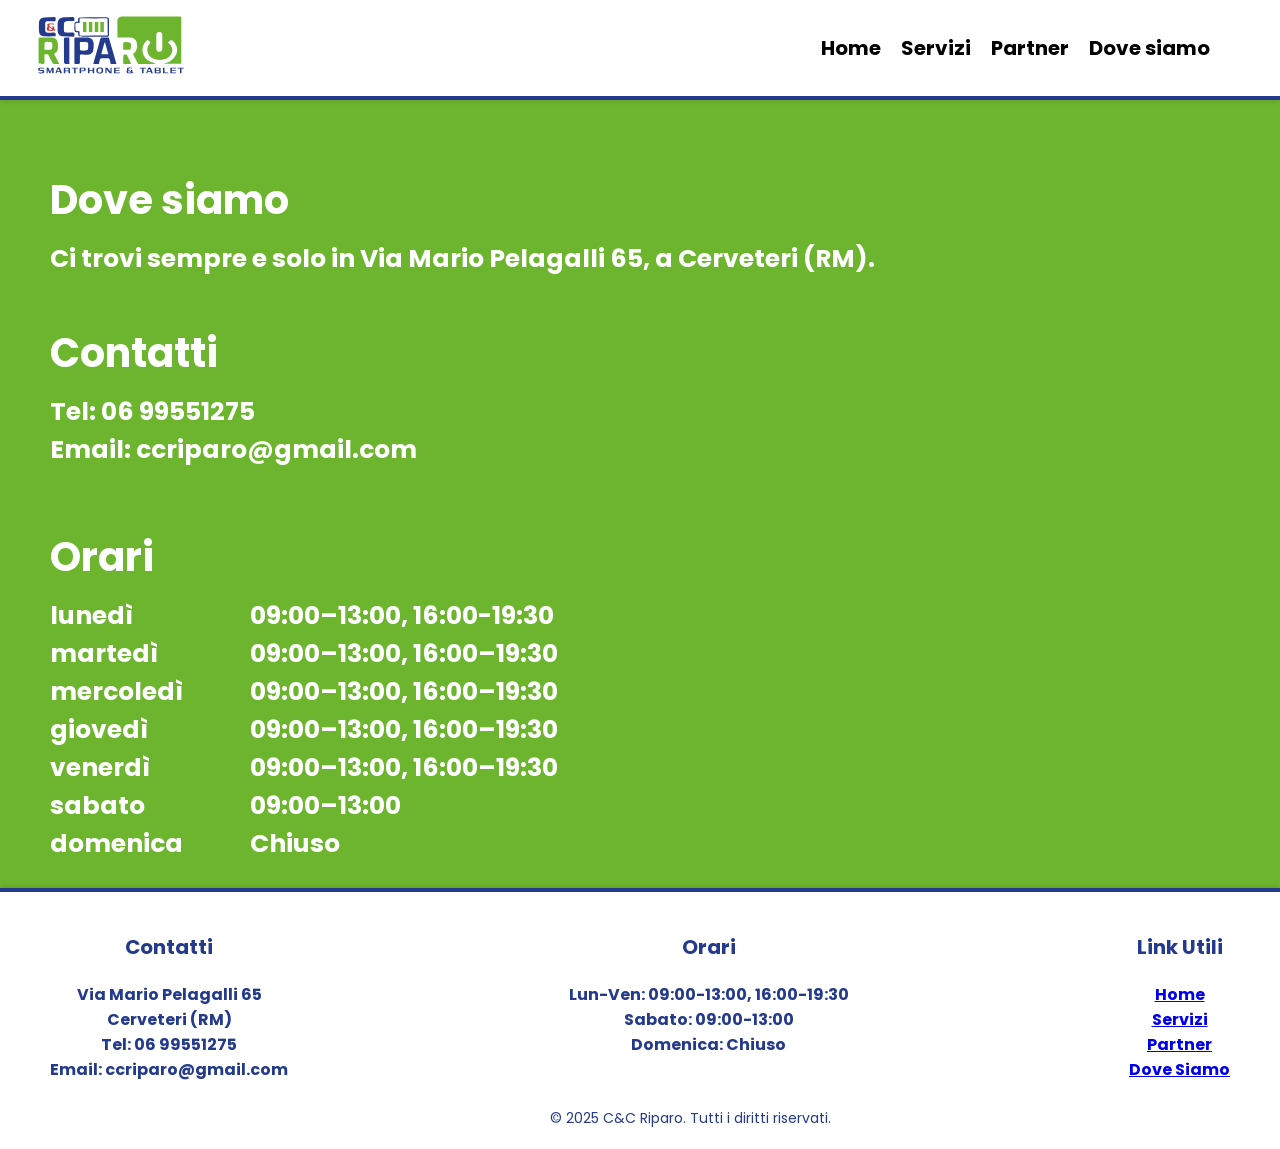
==== dovesiamo.html @ 39f26fef "Add files via upload" ====
<!DOCTYPE html>
<html lang="it">
<head>
    <meta charset="UTF-8">
    <title>Dove siamo</title>
    <link rel="stylesheet" href="style.css">
    <link rel="preconnect" href="https://fonts.googleapis.com">
    <link rel="preconnect" href="https://fonts.gstatic.com" crossorigin>
    <meta name="description" content="Servizi di riparazione smartphone, tablet, vendita accessori e gestione utenze a Cerveteri. Punto ritiro pacchi Amazon, DHL e Bartolini.">
    <meta name="keywords" content="riparazione smartphone, utenze, pacchi, Cerveteri, assistenza telefonica">
    <link href="https://fonts.googleapis.com/css2?family=Fredoka:wght@300..700&family=Jua&display=swap" rel="stylesheet">
    <link href="https://fonts.googleapis.com/css2?family=Poppins:wght@300;400;600&display=swap" rel="stylesheet">
</head>
<body>
    <header class="barra-fissa">
        <div class="logo">
            <img src="logonegozio.svg" alt="Logo" />
        </div>
        <button class="menu-toggle" aria-label="Toggle menu">
            <span class="hamburger"></span>
        </button>
        <nav class="menu">
            <a href="home.html">Home</a>
            <a href="servizi.html">Servizi</a>
            <a href="partner.html">Partner</a>
            <a href="dovesiamo.html">Dove siamo</a>
        </nav>
    </header>
    <main class="dovesiamo">
        <h1>Dove siamo</h1>
        <p>Ci trovi sempre e solo in Via Mario Pelagalli 65, a Cerveteri (RM).</p>
        <h1>Contatti</h1>
        <p>Tel: 06 99551275 <br>
        Email: ccriparo@gmail.com</p>
        <h2>Orari</h2>
        <p>
            <span class="giorno"><b>lunedì</b></span><span class="orario">09:00–13:00, 16:00-19:30</span><br>
            <span class="giorno"><b>martedì</b></span><span class="orario">09:00–13:00, 16:00–19:30</span><br>
            <span class="giorno"><b>mercoledì</b></span><span class="orario">09:00–13:00, 16:00–19:30</span><br>
            <span class="giorno"><b>giovedì</b></span><span class="orario">09:00–13:00, 16:00–19:30</span><br>
            <span class="giorno"><b>venerdì</b></span><span class="orario">09:00–13:00, 16:00–19:30</span><br>
            <span class="giorno"><b>sabato</b></span><span class="orario">09:00–13:00</span><br>
            <span class="giorno"><b>domenica</b></span><span class="orario">Chiuso</span>
        </p>
    </main>
    <script src="script.js"></script>

    <footer>
        <div class="footer-content">
            <div class="footer-section">
                <h3>Contatti</h3>
                <p>Via Mario Pelagalli 65<br>
                   Cerveteri (RM)<br>
                   Tel: 06 99551275<br>
                   Email: ccriparo@gmail.com</p>
            </div>
            <div class="footer-section">
                <h3>Orari</h3>
                <p>Lun-Ven: 09:00-13:00, 16:00-19:30<br>
                   Sabato: 09:00-13:00<br>
                   Domenica: Chiuso</p>
            </div>
            <div class="footer-section">
                <h3>Link Utili</h3>
                <p><a href="home.html">Home</a><br>
                   <a href="servizi.html">Servizi</a><br>
                   <a href="partner.html">Partner</a><br>
                   <a href="dovesiamo.html">Dove Siamo</a></p>
            </div>
        </div>
        <div class="copyright">
            © 2025 C&C Riparo. Tutti i diritti riservati.
        </div>
    </footer>
</body>
</html>
---- style.css ----
body {
    font-family: 'Poppins', sans-serif;
    font-size: 17px;
    background-color: #6eb52f;
    text-align: left;
    padding-top: 50px;
    margin: 0;
    min-height: 100vh;
    display: flex;
    flex-direction: column;
}

.text-content h4 {
    margin-bottom: 0px;  /* Riduci il margine inferiore del titolo */
}

.dovesiamo h1 {
    margin-top: 20px; /* Riduce il margine superiore */
    margin-bottom: 10px; /* Riduce il margine inferiore */
}

.partner h1 {
    margin-top: 20px; /* Riduce il margine superiore */
    margin-bottom: 10px; /* Riduce il margine inferiore */
}



h1, h2 {
    color: #ffffff;
    font-size: 40px;
    font-weight: 700;
    margin-bottom: 5px; /* Riduce il margine inferiore */

}

h4 {
    color: #ffffff;
    font-size: 50px;
    font-weight: 750;
}

p {
    font-family: 'Poppins', sans-serif;
    font-size: 25px;
    color: #ffffff;
    font-weight: bold;
}

/* Utility Classes */
.fredoka {
    font-family: "Fredoka", sans-serif;
    font-weight: bold;
    font-style: normal;
}

.giorno {
    display: inline-block;
    width: 200px;
    text-align: left;
    color: #ffffff;
}

.orario {
    display: inline-block;
    text-align: left;
}

/* Header e Nav */
.barra-fissa {
    position: fixed;
    top: 0;
    left: 0;
    width: 100%;
    height: 100px;
    background-color: #ffffff;
    display: flex;
    justify-content: space-between;
    align-items: center;
    padding: 0 20px;
    box-sizing: border-box;
    box-shadow: 0px 2px 5px rgba(0, 0, 0, 0.1);
    border-bottom: 4px solid #243a8c;
    z-index: 1000;
}

.logo img {
    height: 100px;
    width: auto;
}

.menu {
    display: flex;
    gap: 20px;
    margin-right: 50px;
}

.menu a {
    text-decoration: none;
    color: #000000;
    font-size: 20px;
    font-weight: bold;
    font-family: 'Poppins', sans-serif;
    transition: color 0.3s ease;
}



.menu a:hover {
    color: #243a8c;
}

/* Main Content */
main {
    margin-top: 100px;
    padding: 0 50px;
    flex: 1;
    margin-bottom: 0;
    min-height: calc(100vh - 200px); /* Altezza minima per spingere il footer in basso */
    display: flex;
    flex-direction: column;
}

/* Album Grid */
.album {
    display: flex;
    flex-wrap: wrap;
    gap: 20px;
    justify-content: flex-start;
    margin: 20px 0;
    max-width: 1020px;
    width: 100%;
}

.album img {
    height: calc(50% - 5px);
    width: calc(50% - 5px);
    max-height: 150px;
    max-width: 150px;
    object-fit: cover;
    border-radius: 10px;
    box-shadow: 0 4px 6px rgba(0, 0, 0, 0.1);
    transition: transform 0.3s ease;
}

.album img:hover {
    transform: scale(1.1);
}

/* Hamburger Menu */
.menu-toggle {
    display: none;
    background: #ffffff;
    border: none;
    cursor: pointer;
    width: 50px;
    height: 50px;
    padding: 0;
    margin-right: 20px;
    z-index: 1001;
    transition: all 0.3s ease;
    position: relative;
}

.hamburger {
    width: 30px;
    height: 6px;
    background: #243a8c;
    position: absolute;
    transition: all 0.3s ease;
    border-radius: 5px;
    left: 50%;
    top: 50%;
    transform: translate(-50%, -50%);
}

.hamburger::before {
    content: '';
    position: absolute;
    width: 100%;
    height: 100%;
    background: #243a8c;
    border-radius: 5px;
    top: -12px;
    left: 0;
    transition: all 0.3s ease;
}

/* Footer */
footer {
    width: 100%;
    background: #ffffff;
    border-top: 4px solid #243a8c;
    box-sizing: border-box;
    box-shadow: 0px -2px 5px rgba(0, 0, 0, 0.1);
    position: relative;
    margin-top: 120px;
    padding: 20px 0; 
    clear: both;         /* Pulisce eventuali float */
    position: relative;  /* Resetta il positioning */
    margin-top: auto;   
}

.footer-content {
    display: flex;
    justify-content: space-between;
    /*align-items: center;*/
    text-align: center;
    max-width: 1200px;
    margin: 0 auto;
    padding: 0 50px;
}

.footer-section {
    text-align: center;
    color: #243a8c;
}

.footer-section p {
    font-size: 16px;
    text-align: center;
    color: #243a8c;
}

/* Media Queries */
@media screen and (max-width: 1060px) {
    .album {
        max-width: 850px;
    }
}

@media screen and (max-width: 890px) {
    .album {
        max-width: 680px;
    }
}

@media screen and (max-width: 768px) {
    .menu-toggle {
        display: flex;
        align-items: center;
        justify-content: center;
        position: absolute;
        right: 20px;
        top: 50%;
        transform: translateY(-50%);
    }

    .menu {
        display: none;
        position: fixed;
        top: 105px;
        left: 5px;
        width: 100%;
        height: calc(100vh - 100px);
        background: #6eb52f;
        flex-direction: column;
        padding: 0px;
        margin: 0;
        transition: all 0.3s ease;
        align-items: left;
    }

    .menu.active {
        display: flex;
    }

    .menu a {
        margin: 50px 50px 0 50px;
        font-size: 24px;
        color: #ffffff;
        font-weight: bold;
        text-align: left;
        transition: transform 0.3s ease;
    }

    .menu a:hover {
        transform: scale(1.1);
    }

    .menu-toggle.active .hamburger {
        transform: translate(-50%, -50%) rotate(45deg);
    }

    .menu-toggle.active .hamburger::before {
        top: 0;
        transform: rotate(90deg);
    }

    .menu-toggle:hover {
        background: #6eb52f;
    }

    .menu-toggle:hover .hamburger,
    .menu-toggle:hover .hamburger::before {
        background: #ffffff;
    }

    .footer-content {
        flex-direction: column;
        gap: 10px;
    }

    .footer-section {
        width: 100%;
    }

    .content-box {
        flex-direction: column;
            gap: 20px;  /* Gap più piccolo su mobile */
            padding: 15px;  /* Padding più piccolo su mobile */
    }

    .image-content {
        flex: 0 0 auto;
        width: 100%;
        max-width: 400px;
    }


    .home-container {
        flex-direction: column;
    }
    
    .slideshow-container,
    .instagram-widget {
        flex: 0 0 100%;
        width: 100%;
    }

}

@media screen and (max-width: 720px) {
    .album {
        max-width: 510px;
    }
}

@media screen and (max-width: 550px) {
    .album {
        gap: 15px; /* Riduce lo spazio tra le immagini */
        padding: 0 9px;
    }

    .album img {
        /*width: 0 0 calc(50% - 5px); /* Una colonna con gap di 20px */
        width: 130px;
        height: 130px;
    }

    body {
        padding: 20px;
    }

    h1, h2 {
        font-size: 30px;
    }

    p {
        font-size: 20px;
    }
}

.dovesiamo h2 {
    margin-bottom: 10px; /* Riduce lo spazio sotto l'h2 */
}

.dovesiamo p {
    margin-top: 0; /* Rimuove lo spazio sopra il paragrafo */
}

.copyright {
    font-size: 14px;
    color: #243a8c;
    text-align: center;
    margin-top: 10px;
    padding: 0 0 0 100px;
}

.content-box {
    display: flex;
    gap: 30px;
    align-items: center;
    margin-bottom: 50px;
    padding: 0 25px 25px 25px;
    background: rgba(255, 255, 255, 0);
    border-radius: 10px;
    height: 300px;
}

.text-content {
    flex: 1;
}

.text-content h2 {
    margin-bottom: 20px;
    font-size: 30px;

}

.image-content {
    flex: 0 0 300px;
    padding-right: 0;
}

.image-content img {
    width: 100%;
    height: auto;
    border-radius: 10px;
    box-shadow: 0 4px 6px rgba(0, 0, 0, 0.1);
    margin: 0;
}

.image-content img:hover {
    transform: scale(1.05);
    transition: transform 0.3s ease;
}

/* Slideshow */
.home-container {
    display: flex;
    gap: 30px;
    padding: 40px;
    align-items: flex-start;
    max-width: 1200px;   
    margin: 0 auto;      
    margin-bottom: 40px; /* Aggiunto per dare spazio al footer */
}

.slideshow-container {
    flex: 0 0 60%;
    max-width: 600px;
    height: 400px;
    position: relative;  
    overflow: hidden;   
    border-radius: 5px;

}

.instagram-widget {
    flex: 0 0 35%;
    background: #ffffff;
    border-radius: 10px;
    padding: 20px;
    box-shadow: 0 4px 8px rgba(0,0,0,0.1);
    height: 400px;
    display: flex;         
    flex-direction: column; 
}

.instagram-widget h3 {
    color: #243a8c;
    margin-bottom: 15px;
    text-align: center;
}

.lightwidget-widget {
    height: calc(100% - 40px) !important; /* Sottrae lo spazio del titolo */
}

.slide {
    display: none;
    position: absolute;
    width: 100%;
    height: 100%;
}

.slide.active {
    display: block;
}

.slide img {
    width: 100%;
    height: 100%;
    object-fit: cover;
}

.slide-caption {
    position: absolute;
    bottom: 0;
    width: 100%;
    padding: 15px;
    background: rgba(0,0,0,0.6);
    color: white;
    text-align: center;
    font-size: 20px;
}

/* Pulsanti Next & Previous */
.prev, .next {
    cursor: pointer;
    position: absolute;
    top: 50%;
    transform: translateY(-50%);
    padding: 16px;
    color: white;
    font-weight: bold;
    font-size: 24px;
    transition: 0.6s ease;
    border-radius: 0 3px 3px 0;
    user-select: none;
    background: rgba(0,0,0,0.3);
    text-decoration: none;
    z-index: 2;
}

.next {
    right: 0;
    border-radius: 3px 0 0 3px;
}

.prev {
    left: 0;
}

.prev:hover, .next:hover {
    background-color: rgba(0,0,0,0.8);
}

/* Dots/Indicatori */
.dots {
    position: absolute;
    bottom: 50px;
    width: 100%;
    text-align: center;
    z-index: 2;

}

.dot {
    cursor: pointer;
    height: 12px;
    width: 12px;
    margin: 0 4px;
    background-color: #bbb;
    border-radius: 50%;
    display: inline-block;
    transition: background-color 0.6s ease;
}

.active, .dot:hover {
    background-color: #fff;
}

/* Animazione */
.fade {
    animation-name: fade;
    animation-duration: 1.5s;
}

@keyframes fade {
    from {opacity: .4} 
    to {opacity: 1}
}

/* Responsive */
@media screen and (max-width: 768px) {
    .slideshow-container {
        height: 300px;
        margin: 20px auto;
    }
    
    .slide img {
        padding: 8px;
        font-size: 18px;
    }
    
    .prev, .next {
        font-size: 16px;
        padding: 10px;
    }
}
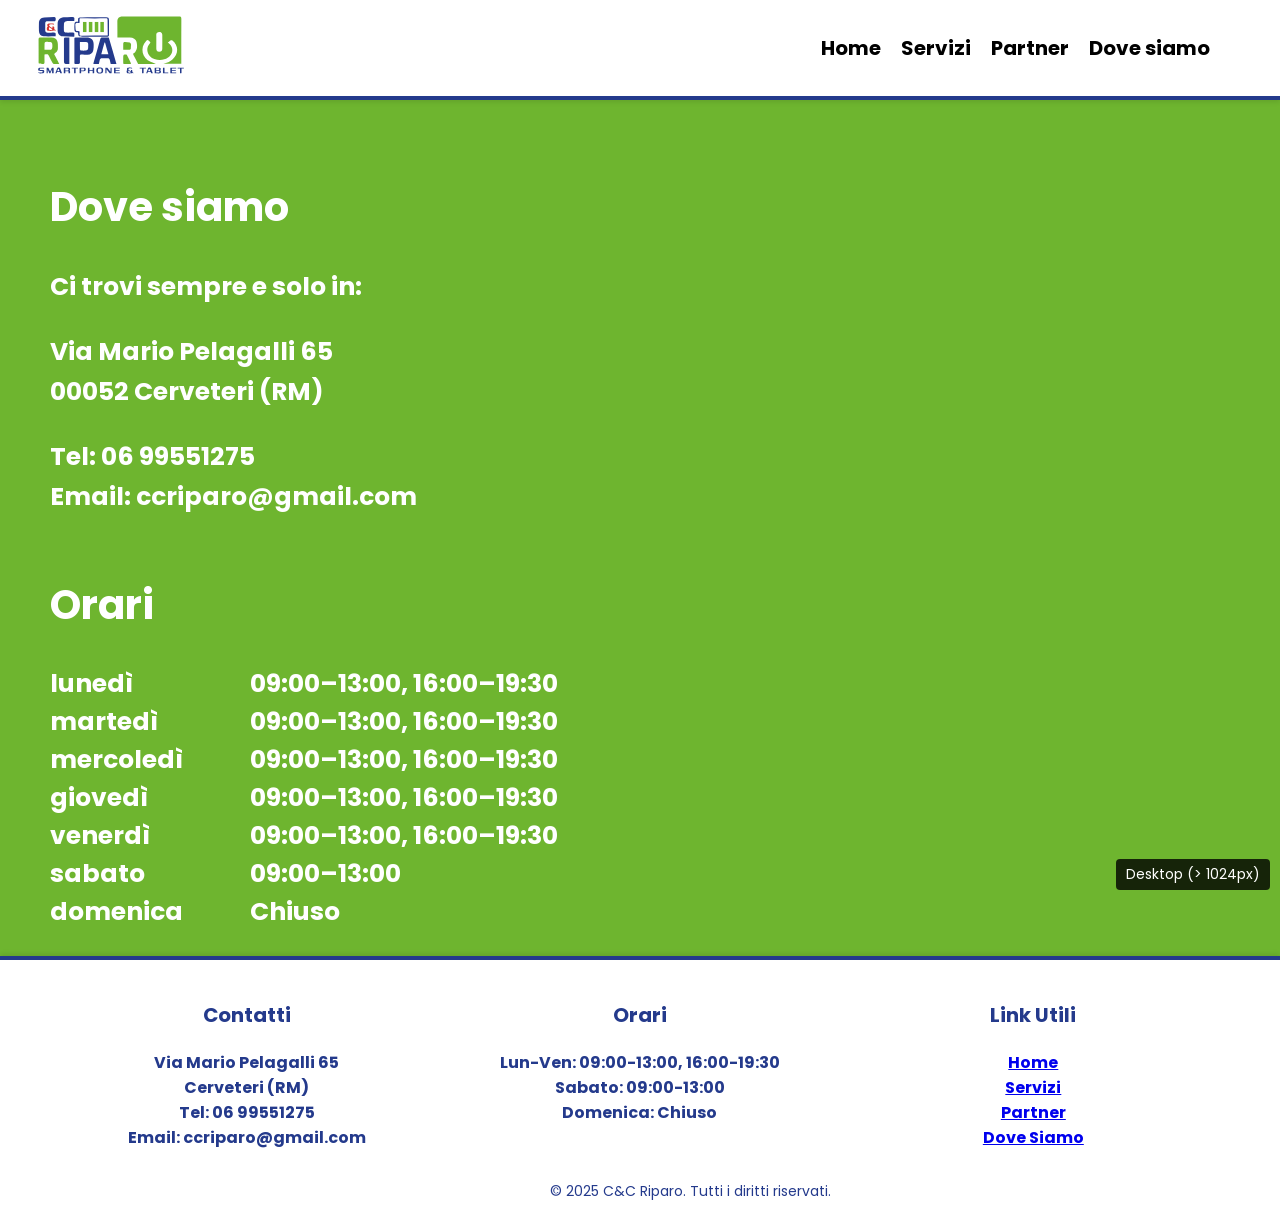
==== commit 09f0937a: "Add files via upload" ====
--- a/dovesiamo.html
+++ b/dovesiamo.html
@@ -14,13 +14,15 @@
 <body>
     <header class="barra-fissa">
         <div class="logo">
-            <img src="logonegozio.svg" alt="Logo" />
+            <a href="index.html">
+                <img src="logonegozio.svg" alt="Logo" />
+            </a>
         </div>
         <button class="menu-toggle" aria-label="Toggle menu">
             <span class="hamburger"></span>
         </button>
         <nav class="menu">
-            <a href="home.html">Home</a>
+            <a href="index.html">Home</a>
             <a href="servizi.html">Servizi</a>
             <a href="partner.html">Partner</a>
             <a href="dovesiamo.html">Dove siamo</a>
@@ -28,13 +30,27 @@
     </header>
     <main class="dovesiamo">
         <h1>Dove siamo</h1>
-        <p>Ci trovi sempre e solo in Via Mario Pelagalli 65, a Cerveteri (RM).</p>
-        <h1>Contatti</h1>
-        <p>Tel: 06 99551275 <br>
-        Email: ccriparo@gmail.com</p>
+        <div class="dove-siamo-container">
+            <div class="indirizzo">
+                <p>Ci trovi sempre e solo in:</p>
+                <p><strong>Via Mario Pelagalli 65</strong><br>00052 Cerveteri (RM)</p>
+                <p>Tel: 06 99551275<br>Email: ccriparo@gmail.com</p>
+            </div>
+            <div class="mappa">
+                <iframe 
+                    src="https://www.google.com/maps/embed?pb=!1m18!1m12!1m3!1d2965.4126876349765!2d12.089061511678745!3d41.99141797110961!2m3!1f0!2f0!3f0!3m2!1i1024!2i768!4f13.1!3m3!1m2!1s0x132f535e587359ad%3A0x6fc2f31ea9b25e47!2sC%26C%20RIPARO%20-%20CERVETERI%20-%20TIM%20-%20ILIAD%20-%20SKY%20-%20RIPARAZIONI%20SMARTPHONE%20-%20CONSULENZA%20ENERGIA%2FGAS%20-%20SPEDIZIONI%20DHL%20-%20BRT%20-%20AMAZON!5e0!3m2!1sit!2sit!4v1744712424004!5m2!1sit!2sit" 
+                    width="100%" 
+                    height="300" 
+                    style="border:0;" 
+                    allowfullscreen="" 
+                    loading="lazy" 
+                    referrerpolicy="no-referrer-when-downgrade">
+                </iframe>
+            </div>
+        </div>
         <h2>Orari</h2>
         <p>
-            <span class="giorno"><b>lunedì</b></span><span class="orario">09:00–13:00, 16:00-19:30</span><br>
+            <span class="giorno"><b>lunedì</b></span><span class="orario">09:00–13:00, 16:00–19:30</span><br>
             <span class="giorno"><b>martedì</b></span><span class="orario">09:00–13:00, 16:00–19:30</span><br>
             <span class="giorno"><b>mercoledì</b></span><span class="orario">09:00–13:00, 16:00–19:30</span><br>
             <span class="giorno"><b>giovedì</b></span><span class="orario">09:00–13:00, 16:00–19:30</span><br>
@@ -62,7 +78,7 @@
             </div>
             <div class="footer-section">
                 <h3>Link Utili</h3>
-                <p><a href="home.html">Home</a><br>
+                <p><a href="index.html">Home</a><br>
                    <a href="servizi.html">Servizi</a><br>
                    <a href="partner.html">Partner</a><br>
                    <a href="dovesiamo.html">Dove Siamo</a></p>
--- a/style.css
+++ b/style.css
@@ -1,3 +1,4 @@
+/* 1. Reset e stili di base */
 body {
     font-family: 'Poppins', sans-serif;
     font-size: 17px;
@@ -10,28 +11,11 @@
     flex-direction: column;
 }
 
-.text-content h4 {
-    margin-bottom: 0px;  /* Riduci il margine inferiore del titolo */
-}
-
-.dovesiamo h1 {
-    margin-top: 20px; /* Riduce il margine superiore */
-    margin-bottom: 10px; /* Riduce il margine inferiore */
-}
-
-.partner h1 {
-    margin-top: 20px; /* Riduce il margine superiore */
-    margin-bottom: 10px; /* Riduce il margine inferiore */
-}
-
-
-
 h1, h2 {
     color: #ffffff;
     font-size: 40px;
     font-weight: 700;
-    margin-bottom: 5px; /* Riduce il margine inferiore */
-
+    margin-bottom: 5px;
 }
 
 h4 {
@@ -47,26 +31,30 @@
     font-weight: bold;
 }
 
-/* Utility Classes */
-.fredoka {
-    font-family: "Fredoka", sans-serif;
-    font-weight: bold;
-    font-style: normal;
-}
-
-.giorno {
-    display: inline-block;
-    width: 200px;
-    text-align: left;
-    color: #ffffff;
-}
-
-.orario {
-    display: inline-block;
-    text-align: left;
-}
-
-/* Header e Nav */
+/* 2. Layout principale */
+main {
+    margin-top: 100px;
+    padding: 0 50px;
+    flex: 1;
+    margin-bottom: 0;
+    min-height: calc(100vh - 200px);
+    display: flex;
+    flex-direction: column;
+}
+
+.content-box {
+    display: flex;
+    gap: 30px;
+    align-items: center;
+    margin-bottom: 50px;
+    padding: 25px;
+    background: rgba(255, 255, 255, 0);
+    border-radius: 10px;
+    min-height: 300px;
+    height: auto;
+}
+
+/* 3. Header e Navigation */
 .barra-fissa {
     position: fixed;
     top: 0;
@@ -93,6 +81,8 @@
     display: flex;
     gap: 20px;
     margin-right: 50px;
+    opacity: 1;
+    visibility: visible;
 }
 
 .menu a {
@@ -104,47 +94,8 @@
     transition: color 0.3s ease;
 }
 
-
-
 .menu a:hover {
     color: #243a8c;
-}
-
-/* Main Content */
-main {
-    margin-top: 100px;
-    padding: 0 50px;
-    flex: 1;
-    margin-bottom: 0;
-    min-height: calc(100vh - 200px); /* Altezza minima per spingere il footer in basso */
-    display: flex;
-    flex-direction: column;
-}
-
-/* Album Grid */
-.album {
-    display: flex;
-    flex-wrap: wrap;
-    gap: 20px;
-    justify-content: flex-start;
-    margin: 20px 0;
-    max-width: 1020px;
-    width: 100%;
-}
-
-.album img {
-    height: calc(50% - 5px);
-    width: calc(50% - 5px);
-    max-height: 150px;
-    max-width: 150px;
-    object-fit: cover;
-    border-radius: 10px;
-    box-shadow: 0 4px 6px rgba(0, 0, 0, 0.1);
-    transition: transform 0.3s ease;
-}
-
-.album img:hover {
-    transform: scale(1.1);
 }
 
 /* Hamburger Menu */
@@ -160,248 +111,64 @@
     z-index: 1001;
     transition: all 0.3s ease;
     position: relative;
+    border-radius: 5px;
 }
 
 .hamburger {
     width: 30px;
-    height: 6px;
-    background: #243a8c;
+    height: 4px;
+    background: transparent;
     position: absolute;
+    top: 50%;
+    left: 50%;
+    transform: translate(-50%, -50%);
+    border-radius: 5px;
     transition: all 0.3s ease;
-    border-radius: 5px;
-    left: 50%;
-    top: 50%;
-    transform: translate(-50%, -50%);
-}
-
-.hamburger::before {
+}
+
+.hamburger::before,
+.hamburger::after {
     content: '';
     position: absolute;
-    width: 100%;
-    height: 100%;
+    width: 30px;
+    height: 4px;
     background: #243a8c;
     border-radius: 5px;
-    top: -12px;
-    left: 0;
     transition: all 0.3s ease;
-}
-
-/* Footer */
-footer {
-    width: 100%;
-    background: #ffffff;
-    border-top: 4px solid #243a8c;
-    box-sizing: border-box;
-    box-shadow: 0px -2px 5px rgba(0, 0, 0, 0.1);
-    position: relative;
-    margin-top: 120px;
-    padding: 20px 0; 
-    clear: both;         /* Pulisce eventuali float */
-    position: relative;  /* Resetta il positioning */
-    margin-top: auto;   
-}
-
-.footer-content {
-    display: flex;
-    justify-content: space-between;
-    /*align-items: center;*/
-    text-align: center;
-    max-width: 1200px;
-    margin: 0 auto;
-    padding: 0 50px;
-}
-
-.footer-section {
-    text-align: center;
-    color: #243a8c;
-}
-
-.footer-section p {
-    font-size: 16px;
-    text-align: center;
-    color: #243a8c;
-}
-
-/* Media Queries */
-@media screen and (max-width: 1060px) {
-    .album {
-        max-width: 850px;
-    }
-}
-
-@media screen and (max-width: 890px) {
-    .album {
-        max-width: 680px;
-    }
-}
-
-@media screen and (max-width: 768px) {
-    .menu-toggle {
-        display: flex;
-        align-items: center;
-        justify-content: center;
-        position: absolute;
-        right: 20px;
-        top: 50%;
-        transform: translateY(-50%);
-    }
-
-    .menu {
-        display: none;
-        position: fixed;
-        top: 105px;
-        left: 5px;
-        width: 100%;
-        height: calc(100vh - 100px);
-        background: #6eb52f;
-        flex-direction: column;
-        padding: 0px;
-        margin: 0;
-        transition: all 0.3s ease;
-        align-items: left;
-    }
-
-    .menu.active {
-        display: flex;
-    }
-
-    .menu a {
-        margin: 50px 50px 0 50px;
-        font-size: 24px;
-        color: #ffffff;
-        font-weight: bold;
-        text-align: left;
-        transition: transform 0.3s ease;
-    }
-
-    .menu a:hover {
-        transform: scale(1.1);
-    }
-
-    .menu-toggle.active .hamburger {
-        transform: translate(-50%, -50%) rotate(45deg);
-    }
-
-    .menu-toggle.active .hamburger::before {
-        top: 0;
-        transform: rotate(90deg);
-    }
-
-    .menu-toggle:hover {
-        background: #6eb52f;
-    }
-
-    .menu-toggle:hover .hamburger,
-    .menu-toggle:hover .hamburger::before {
-        background: #ffffff;
-    }
-
-    .footer-content {
-        flex-direction: column;
-        gap: 10px;
-    }
-
-    .footer-section {
-        width: 100%;
-    }
-
-    .content-box {
-        flex-direction: column;
-            gap: 20px;  /* Gap più piccolo su mobile */
-            padding: 15px;  /* Padding più piccolo su mobile */
-    }
-
-    .image-content {
-        flex: 0 0 auto;
-        width: 100%;
-        max-width: 400px;
-    }
-
-
-    .home-container {
-        flex-direction: column;
-    }
-    
-    .slideshow-container,
-    .instagram-widget {
-        flex: 0 0 100%;
-        width: 100%;
-    }
-
-}
-
-@media screen and (max-width: 720px) {
-    .album {
-        max-width: 510px;
-    }
-}
-
-@media screen and (max-width: 550px) {
-    .album {
-        gap: 15px; /* Riduce lo spazio tra le immagini */
-        padding: 0 9px;
-    }
-
-    .album img {
-        /*width: 0 0 calc(50% - 5px); /* Una colonna con gap di 20px */
-        width: 130px;
-        height: 130px;
-    }
-
-    body {
-        padding: 20px;
-    }
-
-    h1, h2 {
-        font-size: 30px;
-    }
-
-    p {
-        font-size: 20px;
-    }
-}
-
-.dovesiamo h2 {
-    margin-bottom: 10px; /* Riduce lo spazio sotto l'h2 */
-}
-
-.dovesiamo p {
-    margin-top: 0; /* Rimuove lo spazio sopra il paragrafo */
-}
-
-.copyright {
-    font-size: 14px;
-    color: #243a8c;
-    text-align: center;
-    margin-top: 10px;
-    padding: 0 0 0 100px;
-}
-
-.content-box {
-    display: flex;
-    gap: 30px;
-    align-items: center;
-    margin-bottom: 50px;
-    padding: 0 25px 25px 25px;
-    background: rgba(255, 255, 255, 0);
-    border-radius: 10px;
-    height: 300px;
-}
-
+    left: 50%;
+    transform: translateX(-50%);
+}
+
+.hamburger::before {
+    top: -6px;
+}
+
+.hamburger::after {
+    top: 6px;
+}
+
+/* 4. Contenuti principali */
 .text-content {
     flex: 1;
-}
-
-.text-content h2 {
+    min-width: 0; /* Previene overflow del testo */
+    padding-right: 20px;
+}
+
+.text-content h4 {
     margin-bottom: 20px;
     font-size: 30px;
-
+    word-wrap: break-word; /* Gestisce meglio il testo lungo */
+}
+
+.text-content p {
+    word-wrap: break-word; /* Gestisce meglio il testo lungo */
 }
 
 .image-content {
-    flex: 0 0 300px;
+    flex: 0 0 400px; /* Dimensione fissa più grande per schermi desktop */
     padding-right: 0;
 }
+
 
 .image-content img {
     width: 100%;
@@ -409,53 +176,59 @@
     border-radius: 10px;
     box-shadow: 0 4px 6px rgba(0, 0, 0, 0.1);
     margin: 0;
+    transition: transform 0.3s ease;
 }
 
 .image-content img:hover {
     transform: scale(1.05);
+}
+
+/* 5. Componenti */
+/* Album Grid */
+.album {
+    display: flex;
+    flex-wrap: wrap;
+    gap: 20px;
+    justify-content: flex-start;
+    margin: 20px 0;
+    max-width: 1020px;
+    width: 100%;
+}
+
+.album img {
+    height: calc(50% - 5px);
+    width: calc(50% - 5px);
+    max-height: 150px;
+    max-width: 150px;
+    object-fit: cover;
+    border-radius: 10px;
+    box-shadow: 0 4px 6px rgba(0, 0, 0, 0.1);
     transition: transform 0.3s ease;
+}
+
+.album img:hover {
+    transform: scale(1.1);
 }
 
 /* Slideshow */
 .home-container {
     display: flex;
     gap: 30px;
-    padding: 40px;
+    padding: 20px;
     align-items: flex-start;
     max-width: 1200px;   
     margin: 0 auto;      
-    margin-bottom: 40px; /* Aggiunto per dare spazio al footer */
+    margin-bottom: 40px;
 }
 
 .slideshow-container {
-    flex: 0 0 60%;
-    max-width: 600px;
-    height: 400px;
+    flex: 0 0 65%;
+    width: 1000px; /* Aumentato da 800px */
+    height: 450px;     /* Aumentato da 450px */
     position: relative;  
     overflow: hidden;   
-    border-radius: 5px;
-
-}
-
-.instagram-widget {
-    flex: 0 0 35%;
-    background: #ffffff;
     border-radius: 10px;
-    padding: 20px;
     box-shadow: 0 4px 8px rgba(0,0,0,0.1);
-    height: 400px;
-    display: flex;         
-    flex-direction: column; 
-}
-
-.instagram-widget h3 {
-    color: #243a8c;
-    margin-bottom: 15px;
-    text-align: center;
-}
-
-.lightwidget-widget {
-    height: calc(100% - 40px) !important; /* Sottrae lo spazio del titolo */
 }
 
 .slide {
@@ -486,7 +259,7 @@
     font-size: 20px;
 }
 
-/* Pulsanti Next & Previous */
+/* Navigation Controls */
 .prev, .next {
     cursor: pointer;
     position: absolute;
@@ -524,7 +297,6 @@
     width: 100%;
     text-align: center;
     z-index: 2;
-
 }
 
 .dot {
@@ -542,7 +314,119 @@
     background-color: #fff;
 }
 
-/* Animazione */
+/* Instagram Widget */
+.instagram-widget {
+    flex: 0 0 32%;
+    background: #ffffff;
+    border-radius: 10px;
+    padding: 20px;
+    box-shadow: 0 4px 8px rgba(0,0,0,0.1);
+    height: 400px;
+    display: flex;         
+    flex-direction: column;
+}
+
+.instagram-widget h3 {
+    color: #243a8c;
+    margin-bottom: 15px;
+    text-align: center;
+}
+
+.lightwidget-widget {
+    height: calc(100% - 40px) !important;
+}
+
+/* Dove Siamo */
+.dove-siamo-container {
+    display: flex;
+    gap: 5px;
+    align-items: flex-start;
+    margin: 0;
+}
+
+.indirizzo {
+    flex: 1;
+    font-size: 16px;
+    line-height: 1.6;
+    margin: 0;
+}
+
+.mappa {
+    flex: 1;
+    max-width: 100%;
+    height: 300px;
+    margin: 0;
+    padding: 0;
+}
+
+.mappa iframe {
+    width: 100%;
+    height: 100%;
+    border: 0;
+    border-radius: 5px;
+}
+
+/* 6. Footer */
+footer {
+    width: 100%;
+    background: #ffffff;
+    border-top: 4px solid #243a8c;
+    box-sizing: border-box;
+    box-shadow: 0px -2px 5px rgba(0, 0, 0, 0.1);
+    position: relative;
+    margin-top: auto;
+    padding: 20px 0;
+}
+
+.footer-content {
+    display: flex;
+    justify-content: space-between;
+    text-align: center;
+    max-width: 1200px;
+    margin: 0 auto;
+    padding: 0 50px;
+}
+
+.footer-section {
+    text-align: center;
+    color: #243a8c;
+    width: 100%;
+    margin-bottom: 5px;
+}
+
+.footer-section p {
+    font-size: 16px;
+    text-align: center;
+    color: #243a8c;
+}
+
+.copyright {
+    font-size: 14px;
+    color: #243a8c;
+    text-align: center;
+    margin-top: 10px;
+    padding: 0 0 0 100px;
+}
+
+/* 7. Utility Classes */
+.fredoka {
+    font-family: "Fredoka", sans-serif;
+    font-weight: bold;
+    font-style: normal;
+}
+
+.giorno {
+    display: inline-block;
+    width: 200px;
+    text-align: left;
+    color: #ffffff;
+}
+
+.orario {
+    display: inline-block;
+    text-align: left;
+}
+
 .fade {
     animation-name: fade;
     animation-duration: 1.5s;
@@ -553,20 +437,302 @@
     to {opacity: 1}
 }
 
-/* Responsive */
+/* 8. Media Queries */
+@media screen and (max-width: 1060px) {
+    .album {
+        max-width: 850px;
+    }
+
+    .content-box {
+        height: auto;
+        min-height: 300px;
+        flex-direction: row;
+        gap: 20px;
+        padding: 20px;
+        margin-bottom: 30px;
+    }
+
+    .image-content {
+        flex: 0 0 250px;
+    }
+
+    .text-content {
+        flex: 1;
+        padding-right: 10px;
+    }
+
+    .text-content h2 {
+        font-size: 28px;
+        margin-bottom: 15px;
+    }
+
+    .text-content p {
+        font-size: 20px;
+        line-height: 1.4;
+    }
+}
+
+@media screen and (max-width: 1024px) {
+    .content-box {
+        height: auto;
+        min-height: 300px;
+        flex-direction: row;
+        gap: 20px;
+        padding: 20px;
+        margin-bottom: 30px;
+    }
+
+    .image-content {
+        flex: 0 0 250px;
+    }
+
+    .text-content {
+        flex: 1;
+        padding-right: 10px;
+    }
+
+    .text-content h2 {
+        font-size: 28px;
+        margin-bottom: 15px;
+    }
+
+    .text-content p {
+        font-size: 20px;
+        line-height: 1.4;
+    }
+}
+
+@media screen and (max-width: 890px) {
+    .album {
+        max-width: 680px;
+    }
+}
+
 @media screen and (max-width: 768px) {
+
+    .barra-fissa {
+        justify-content: space-between; /* Keep original spacing */
+        position: fixed; /* Keep it fixed */
+        padding: 0 20px; /* Maintain padding */
+    }
+
+    .logo {
+        position: absolute;
+        left: 50%;
+        transform: translateX(-50%);
+    }
+
+
+    .menu-toggle {
+        display: flex;
+        align-items: center;
+        justify-content: center;
+        position: relative; /* Changed from absolute */
+        margin-left: auto; /* Push to right */
+        height: 50px;
+        width: 50px;
+    }
+
+    .menu {
+        display: none; /* Inizialmente nascosto */
+        position: fixed;
+        top: 100px;
+        left: 0;
+        width: 100%;
+        height: calc(100vh - 100px);
+        background: rgba(0, 0, 0, 0.9);
+        flex-direction: column;
+        justify-content: left;
+        align-items: left;
+        z-index: 999;
+    }
+
+    .menu.active {
+        display: flex;
+        animation: menuFadeIn 0.3s ease forwards;
+    }
+
+    @keyframes menuFadeIn {
+        from {
+            opacity: 0;
+        }
+        to {
+            opacity: 1;
+        }
+    }
+    
+    .menu a {
+        margin: 50px 50px 0 50px;
+        font-size: 24px;
+        color: #ffffff;
+        text-align: left;
+    }
+
+    .menu-toggle.active .hamburger {
+        background: transparent;
+    }
+    
+    .menu-toggle.active .hamburger::before {
+        top: 0;
+        transform: translateX(-50%) rotate(45deg);
+    }
+    
+    .menu-toggle.active .hamburger::after {
+        top: 0;
+        transform: translateX(-50%) rotate(-45deg);
+    }
+    
+    .menu-toggle:hover {
+        background: #6eb52f;
+    }
+    
+    .menu-toggle:hover .hamburger::before,
+    .menu-toggle:hover .hamburger::after {
+        background: #ffffff;
+    }
+
+    .dove-siamo-container,
+    .home-container {
+        flex-direction: column;
+        gap: 20px;
+    }
+
+    .content-box {
+        display: flex;
+        flex-direction: column-reverse;
+        height: auto;
+        padding: 20px;
+        gap: 0px;
+        align-items: center;
+        text-align: center;
+        margin-bottom: 30px;
+    }
+
+    .image-content {
+        width: 100%;
+        max-width: 300px;
+        margin: 0 auto;
+        order: 1; /* Forza l'immagine ad apparire per prima */
+    }
+
+    .text-content {
+        width: 100%;
+        order: 0; /* Forza il testo ad apparire dopo */
+        text-align: left;
+        margin-bottom: 30px;
+        padding: 0 20px;
+    }
+
+    p {
+        font-size: 20px;
+        line-height: 1.5;
+    }
+
+
+    h4 {
+        font-size: 28px;
+        text-align: left;
+        margin-bottom: 15px;
+        margin-top: 0;
+    }
+
+
     .slideshow-container {
         height: 300px;
         margin: 20px auto;
     }
-    
-    .slide img {
-        padding: 8px;
-        font-size: 18px;
-    }
-    
-    .prev, .next {
-        font-size: 16px;
-        padding: 10px;
+
+    .mappa {
+        height: 250px;
+    }
+
+    .footer-content {
+        flex-direction: column;
+        gap: 10px;
+    }
+
+}
+
+@media screen and (max-width: 550px) {
+    body {
+        padding: 20px;
+    }
+
+    h1, h2 {
+        font-size: 30px;
+    }
+
+    p {
+        font-size: 20px;
+    }
+
+    .album {
+        gap: 15px;
+        padding: 0 9px;
+    }
+
+    .album img {
+        width: 130px;
+        height: 130px;
+    }
+}
+
+@media screen and (max-width: 480px) {
+    .content-box {
+        padding: 15px;
+        gap: 0px;
+    }
+
+    .text-content h2 {
+        font-size: 20px;
+    }
+
+    .text-content p {
+        font-size: 20px;
+    }
+
+    .image-content {
+        max-width: 250px;
+    }
+}
+
+body::after {
+    content: "Desktop (> 1024px)";
+    position: fixed;
+    bottom: 10px;
+    right: 10px;
+    background: rgba(0, 0, 0, 0.8);
+    color: white;
+    padding: 5px 10px;
+    font-size: 14px;
+    z-index: 9999;
+    border-radius: 4px;
+}
+
+@media screen and (max-width: 1024px) {
+    body::after {
+        content: "Tablet Large (≤ 1024px)";
+        background: rgba(110, 181, 47, 0.8);
+    }
+}
+
+@media screen and (max-width: 768px) {
+    body::after {
+        content: "Tablet (≤ 768px)";
+        background: rgba(36, 58, 140, 0.8);
+    }
+}
+
+@media screen and (max-width: 550px) {
+    body::after {
+        content: "Mobile Large (≤ 550px)";
+        background: rgba(255, 107, 107, 0.8);
+    }
+}
+
+@media screen and (max-width: 480px) {
+    body::after {
+        content: "Mobile Small (≤ 480px)";
+        background: rgba(204, 51, 51, 0.8);
     }
 }
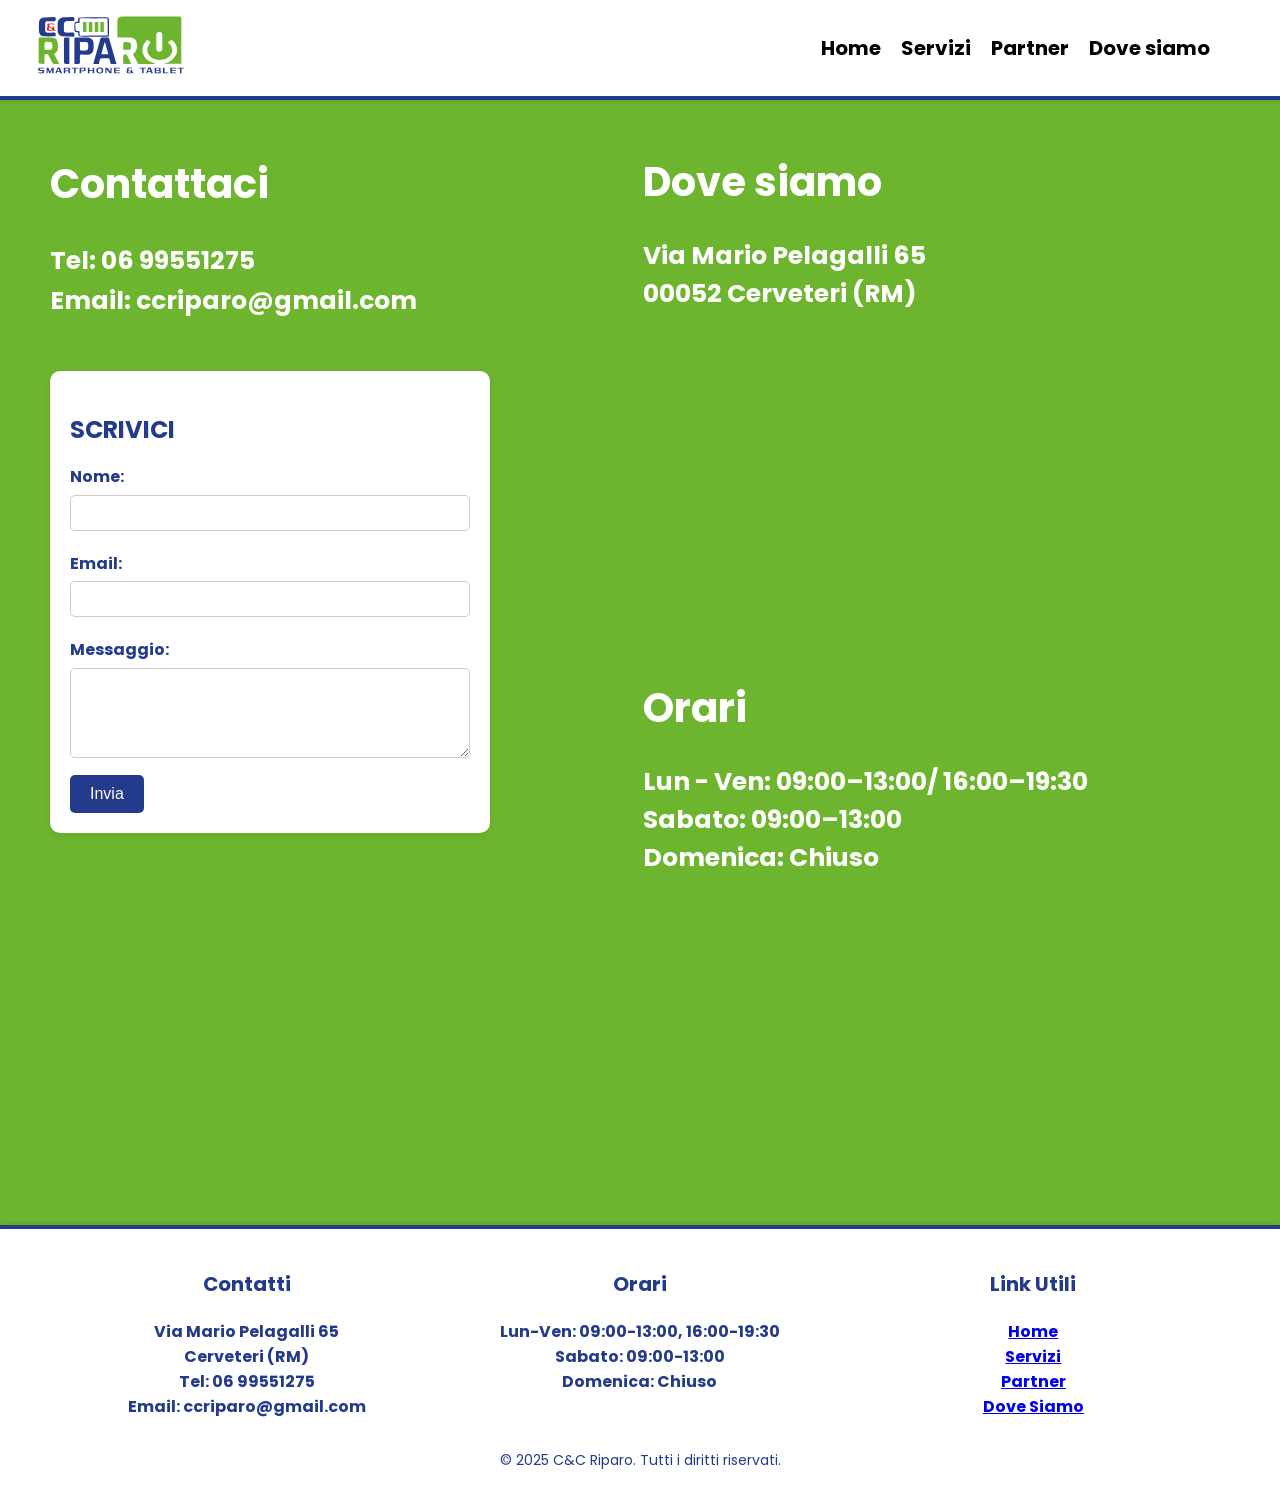
==== commit 6105ea35: "Add files via upload" ====
--- a/dovesiamo.html
+++ b/dovesiamo.html
@@ -3,6 +3,7 @@
 <head>
     <meta charset="UTF-8">
     <title>Dove siamo</title>
+    <meta name="viewport" content="width=device-width, initial-scale=1.0">
     <link rel="stylesheet" href="style.css">
     <link rel="preconnect" href="https://fonts.googleapis.com">
     <link rel="preconnect" href="https://fonts.gstatic.com" crossorigin>
@@ -29,38 +30,47 @@
         </nav>
     </header>
     <main class="dovesiamo">
-        <h1>Dove siamo</h1>
         <div class="dove-siamo-container">
             <div class="indirizzo">
-                <p>Ci trovi sempre e solo in:</p>
-                <p><strong>Via Mario Pelagalli 65</strong><br>00052 Cerveteri (RM)</p>
+                <h1>Contattaci</h1>
                 <p>Tel: 06 99551275<br>Email: ccriparo@gmail.com</p>
+                <div class="contatti-form">
+                    <h2>SCRIVICI</h2>
+                    <form action="https://formsubmit.co/giacodilor@gmail.com" method="POST">
+                        <label for="nome">Nome:</label>
+                        <input type="text" id="nome" name="nome" required>
+                    
+                        <label for="email">Email:</label>
+                        <input type="email" id="email" name="email" required>
+                    
+                        <label for="messaggio">Messaggio:</label>
+                        <textarea id="messaggio" name="messaggio" rows="4" required></textarea>
+                    
+                        <button type="submit">Invia</button>
+
+                        <input type="hidden" name="_captcha" value="false">
+
+                    </form>
+                </div>
             </div>
             <div class="mappa">
+                <h1>Dove siamo</h1>
+                <p><strong>Via Mario Pelagalli 65</strong><br>00052 Cerveteri (RM)</p>
                 <iframe 
                     src="https://www.google.com/maps/embed?pb=!1m18!1m12!1m3!1d2965.4126876349765!2d12.089061511678745!3d41.99141797110961!2m3!1f0!2f0!3f0!3m2!1i1024!2i768!4f13.1!3m3!1m2!1s0x132f535e587359ad%3A0x6fc2f31ea9b25e47!2sC%26C%20RIPARO%20-%20CERVETERI%20-%20TIM%20-%20ILIAD%20-%20SKY%20-%20RIPARAZIONI%20SMARTPHONE%20-%20CONSULENZA%20ENERGIA%2FGAS%20-%20SPEDIZIONI%20DHL%20-%20BRT%20-%20AMAZON!5e0!3m2!1sit!2sit!4v1744712424004!5m2!1sit!2sit" 
                     width="100%" 
-                    height="300" 
+                    height="100" 
                     style="border:0;" 
                     allowfullscreen="" 
                     loading="lazy" 
                     referrerpolicy="no-referrer-when-downgrade">
                 </iframe>
+                <h2>Orari</h2>
+                <p>Lun - Ven: 09:00–13:00/ 16:00–19:30<br>Sabato: 09:00–13:00<br>Domenica: Chiuso</p>
             </div>
         </div>
-        <h2>Orari</h2>
-        <p>
-            <span class="giorno"><b>lunedì</b></span><span class="orario">09:00–13:00, 16:00–19:30</span><br>
-            <span class="giorno"><b>martedì</b></span><span class="orario">09:00–13:00, 16:00–19:30</span><br>
-            <span class="giorno"><b>mercoledì</b></span><span class="orario">09:00–13:00, 16:00–19:30</span><br>
-            <span class="giorno"><b>giovedì</b></span><span class="orario">09:00–13:00, 16:00–19:30</span><br>
-            <span class="giorno"><b>venerdì</b></span><span class="orario">09:00–13:00, 16:00–19:30</span><br>
-            <span class="giorno"><b>sabato</b></span><span class="orario">09:00–13:00</span><br>
-            <span class="giorno"><b>domenica</b></span><span class="orario">Chiuso</span>
-        </p>
     </main>
     <script src="script.js"></script>
-
     <footer>
         <div class="footer-content">
             <div class="footer-section">
--- a/style.css
+++ b/style.css
@@ -9,6 +9,7 @@
     min-height: 100vh;
     display: flex;
     flex-direction: column;
+    overflow-x: hidden;
 }
 
 h1, h2 {
@@ -22,7 +23,10 @@
     color: #ffffff;
     font-size: 50px;
     font-weight: 750;
-}
+    
+}
+
+
 
 p {
     font-family: 'Poppins', sans-serif;
@@ -31,15 +35,43 @@
     font-weight: bold;
 }
 
+
+/*h4 {
+    text-shadow:
+    -3px -3px 0 #000,
+    3px -3px 0 #000,
+   -3px  3px 0 #000,
+    3px  3px 0 #000,
+   -3px  0px 0 #000,
+    3px  0px 0 #000,
+    0px  3px 0 #000,
+    0px -3px 0 #000,
+   -2px -2px 0 #000,
+    2px -2px 0 #000,
+   -2px  2px 0 #000,
+    2px  2px 0 #000,
+   -2px  0px 0 #000,
+    2px  0px 0 #000,
+    0px  2px 0 #000,
+    0px -2px 0 #000;
+}*/
+
 /* 2. Layout principale */
 main {
-    margin-top: 100px;
-    padding: 0 50px;
-    flex: 1;
-    margin-bottom: 0;
-    min-height: calc(100vh - 200px);
-    display: flex;
-    flex-direction: column;
+    padding: 0;
+    width: 100%;
+    overflow-x: hidden;
+}
+
+.dovesiamo,
+.servizi,
+.partner {
+    margin-top: 75px;
+    padding: 0 50px 50px 50px;
+}
+
+.partner {
+    margin-right: 50px;
 }
 
 .content-box {
@@ -52,6 +84,7 @@
     border-radius: 10px;
     min-height: 300px;
     height: auto;
+    margin-top: 75px;
 }
 
 /* 3. Header e Navigation */
@@ -81,8 +114,6 @@
     display: flex;
     gap: 20px;
     margin-right: 50px;
-    opacity: 1;
-    visibility: visible;
 }
 
 .menu a {
@@ -150,25 +181,24 @@
 /* 4. Contenuti principali */
 .text-content {
     flex: 1;
-    min-width: 0; /* Previene overflow del testo */
+    min-width: 0;
     padding-right: 20px;
 }
 
 .text-content h4 {
     margin-bottom: 20px;
     font-size: 30px;
-    word-wrap: break-word; /* Gestisce meglio il testo lungo */
+    word-wrap: break-word;
 }
 
 .text-content p {
-    word-wrap: break-word; /* Gestisce meglio il testo lungo */
+    word-wrap: break-word;
 }
 
 .image-content {
-    flex: 0 0 400px; /* Dimensione fissa più grande per schermi desktop */
+    flex: 0 0 400px;
     padding-right: 0;
 }
-
 
 .image-content img {
     width: 100%;
@@ -190,9 +220,10 @@
     flex-wrap: wrap;
     gap: 20px;
     justify-content: flex-start;
-    margin: 20px 0;
+    margin: 20px 0 100px 0;
     max-width: 1020px;
     width: 100%;
+    padding-left: 0;
 }
 
 .album img {
@@ -213,29 +244,29 @@
 /* Slideshow */
 .home-container {
     display: flex;
-    gap: 30px;
-    padding: 20px;
-    align-items: flex-start;
-    max-width: 1200px;   
-    margin: 0 auto;      
-    margin-bottom: 40px;
+    width: 100%;
+    margin: 0;
+    padding: 0;
+    overflow: hidden;
 }
 
 .slideshow-container {
-    flex: 0 0 65%;
-    width: 1000px; /* Aumentato da 800px */
-    height: 450px;     /* Aumentato da 450px */
-    position: relative;  
-    overflow: hidden;   
-    border-radius: 10px;
-    box-shadow: 0 4px 8px rgba(0,0,0,0.1);
+    flex: 1;
+    width: 100%;
+    height: 0;
+    padding-bottom: 56.25%; /* 16:9 aspect ratio */
+    position: relative;
+    overflow: hidden;
+    margin: 0;
 }
 
 .slide {
     display: none;
+    width: 100%;
+    height: 100%;
     position: absolute;
-    width: 100%;
-    height: 100%;
+    top: 0;
+    left: 0;
 }
 
 .slide.active {
@@ -253,8 +284,8 @@
     bottom: 0;
     width: 100%;
     padding: 15px;
-    background: rgba(0,0,0,0.6);
-    color: white;
+    background: rgba(0, 0, 0, 0.5);
+    color: #fff;
     text-align: center;
     font-size: 20px;
 }
@@ -270,16 +301,16 @@
     font-weight: bold;
     font-size: 24px;
     transition: 0.6s ease;
-    border-radius: 0 3px 3px 0;
+    border-radius: 0 6px 6px 0;
     user-select: none;
-    background: rgba(0,0,0,0.3);
+    background: rgba(0, 0, 0, 0.2);
     text-decoration: none;
     z-index: 2;
 }
 
 .next {
     right: 0;
-    border-radius: 3px 0 0 3px;
+    border-radius: 6px 0 0 6px;
 }
 
 .prev {
@@ -293,7 +324,7 @@
 /* Dots/Indicatori */
 .dots {
     position: absolute;
-    bottom: 50px;
+    bottom: 20px;
     width: 100%;
     text-align: center;
     z-index: 2;
@@ -314,34 +345,13 @@
     background-color: #fff;
 }
 
-/* Instagram Widget */
-.instagram-widget {
-    flex: 0 0 32%;
-    background: #ffffff;
-    border-radius: 10px;
-    padding: 20px;
-    box-shadow: 0 4px 8px rgba(0,0,0,0.1);
-    height: 400px;
-    display: flex;         
-    flex-direction: column;
-}
-
-.instagram-widget h3 {
-    color: #243a8c;
-    margin-bottom: 15px;
-    text-align: center;
-}
-
-.lightwidget-widget {
-    height: calc(100% - 40px) !important;
-}
-
 /* Dove Siamo */
 .dove-siamo-container {
     display: flex;
     gap: 5px;
-    align-items: flex-start;
+    align-items: stretch;
     margin: 0;
+    height: 1000px;
 }
 
 .indirizzo {
@@ -355,8 +365,8 @@
     flex: 1;
     max-width: 100%;
     height: 300px;
-    margin: 0;
-    padding: 0;
+    margin: 0 50px 0 0;
+    padding: 0 50px 0 00;
 }
 
 .mappa iframe {
@@ -367,8 +377,13 @@
 }
 
 /* 6. Footer */
+
+main.dovesiamo{
+    margin-bottom: 50px;
+}
+
+
 footer {
-    width: 100%;
     background: #ffffff;
     border-top: 4px solid #243a8c;
     box-sizing: border-box;
@@ -376,6 +391,8 @@
     position: relative;
     margin-top: auto;
     padding: 20px 0;
+    width: 100%;
+    overflow-x: hidden;
 }
 
 .footer-content {
@@ -405,7 +422,7 @@
     color: #243a8c;
     text-align: center;
     margin-top: 10px;
-    padding: 0 0 0 100px;
+    padding: 0;
 }
 
 /* 7. Utility Classes */
@@ -425,6 +442,11 @@
 .orario {
     display: inline-block;
     text-align: left;
+    margin-bottom: 20px;
+}
+
+.dovesiamo p:last-of-type {
+    margin-bottom: 50px;
 }
 
 .fade {
@@ -433,8 +455,57 @@
 }
 
 @keyframes fade {
-    from {opacity: .4} 
+    from {opacity: .4}
     to {opacity: 1}
+}
+
+.contatti-form {
+    margin-top: 30px;
+    background: #fff;
+    border-radius: 10px;
+    padding: 20px;
+    color: #243a8c;
+    box-shadow: 0 2px 8px rgba(0,0,0,0.08);
+    max-width: 400px;
+}
+
+.contatti-form h2 {
+    color: #243a8c;
+    font-size: 24px;
+    margin-bottom: 15px;
+}
+
+.contatti-form label {
+    display: block;
+    margin-top: 10px;
+    margin-bottom: 5px;
+    font-weight: bold;
+}
+
+.contatti-form input,
+.contatti-form textarea {
+    width: 100%;
+    padding: 8px;
+    border: 1px solid #ccc;
+    border-radius: 5px;
+    margin-bottom: 10px;
+    font-size: 16px;
+    box-sizing: border-box;
+}
+
+.contatti-form button {
+    background: #243a8c;
+    color: #fff;
+    border: none;
+    padding: 10px 20px;
+    border-radius: 5px;
+    font-size: 16px;
+    cursor: pointer;
+    transition: background 0.2s;
+}
+
+.contatti-form button:hover {
+    background: #6eb52f;
 }
 
 /* 8. Media Queries */
@@ -456,64 +527,28 @@
         flex: 0 0 250px;
     }
 
+    footer {
+        width: 100%;
+        margin-left: 0;
+        margin-right: 0;
+    }
+
     .text-content {
         flex: 1;
         padding-right: 10px;
     }
 
-    .text-content h2 {
-        font-size: 28px;
-        margin-bottom: 15px;
-    }
-
-    .text-content p {
-        font-size: 20px;
-        line-height: 1.4;
-    }
-}
-
-@media screen and (max-width: 1024px) {
-    .content-box {
-        height: auto;
-        min-height: 300px;
-        flex-direction: row;
-        gap: 20px;
-        padding: 20px;
-        margin-bottom: 30px;
-    }
-
-    .image-content {
-        flex: 0 0 250px;
-    }
-
-    .text-content {
-        flex: 1;
-        padding-right: 10px;
-    }
-
-    .text-content h2 {
-        font-size: 28px;
-        margin-bottom: 15px;
-    }
-
-    .text-content p {
-        font-size: 20px;
-        line-height: 1.4;
-    }
-}
-
-@media screen and (max-width: 890px) {
-    .album {
-        max-width: 680px;
+    .partner h1,
+    .partner p {
+        padding: 0 50px 0 0;
+        word-break: break-word;
     }
 }
 
 @media screen and (max-width: 768px) {
-
     .barra-fissa {
-        justify-content: space-between; /* Keep original spacing */
-        position: fixed; /* Keep it fixed */
-        padding: 0 20px; /* Maintain padding */
+        justify-content: space-between;
+        padding: 0 20px;
     }
 
     .logo {
@@ -522,19 +557,18 @@
         transform: translateX(-50%);
     }
 
-
     .menu-toggle {
         display: flex;
         align-items: center;
         justify-content: center;
-        position: relative; /* Changed from absolute */
-        margin-left: auto; /* Push to right */
+        position: relative;
+        margin-left: auto;
         height: 50px;
         width: 50px;
     }
 
     .menu {
-        display: none; /* Inizialmente nascosto */
+        display: none;
         position: fixed;
         top: 100px;
         left: 0;
@@ -542,8 +576,6 @@
         height: calc(100vh - 100px);
         background: rgba(0, 0, 0, 0.9);
         flex-direction: column;
-        justify-content: left;
-        align-items: left;
         z-index: 999;
     }
 
@@ -553,14 +585,10 @@
     }
 
     @keyframes menuFadeIn {
-        from {
-            opacity: 0;
-        }
-        to {
-            opacity: 1;
-        }
-    }
-    
+        from { opacity: 0; }
+        to { opacity: 1; }
+    }
+
     .menu a {
         margin: 50px 50px 0 50px;
         font-size: 24px;
@@ -571,109 +599,111 @@
     .menu-toggle.active .hamburger {
         background: transparent;
     }
-    
+
     .menu-toggle.active .hamburger::before {
         top: 0;
         transform: translateX(-50%) rotate(45deg);
     }
-    
+
     .menu-toggle.active .hamburger::after {
         top: 0;
         transform: translateX(-50%) rotate(-45deg);
     }
-    
+
     .menu-toggle:hover {
         background: #6eb52f;
     }
-    
+
     .menu-toggle:hover .hamburger::before,
     .menu-toggle:hover .hamburger::after {
         background: #ffffff;
     }
 
-    .dove-siamo-container,
-    .home-container {
+    .content-box {
+        flex-direction: column-reverse;
+        gap: 0px;
+        padding: 20px;
+        margin-bottom: 30px;
+        align-items: center;
+    }
+
+    .image-content {
+        width: 100%;
+        max-width: 400px;
+        margin: 0 auto;
+        order: 1;
+    }
+
+    .text-content {
+        width: 100%;
+        order: 0;
+        text-align: left;
+        padding: 0 20px;
+    }
+
+    .slideshow-container {
+        height: 0;
+        padding-bottom: 125%; /* 4:5 aspect ratio per mobile */
+        position: relative;
+        overflow: hidden;
+        margin: 0;
+    }
+
+    .slide {
+        position: absolute;
+        top: 0;
+        left: 0;
+        width: 100%;
+        height: 100%;
+    }
+
+    .slide img {
+        width: 100%;
+        height: 100%;
+        object-fit: cover;
+    }
+
+    .dove-siamo-container {
+        flex-direction: column;
+        align-items: stretch;
+        gap: 20px;
+        margin-right: 75px;
+        height: 100%;
+    }
+    .indirizzo, .mappa {
+        width: 100%;
+        max-width: 100%;
+        margin: 0;
+        padding: 0;
+    }
+    .mappa {
+        height: 220px;
+        padding: 0;
+    }
+    .mappa iframe {
+        height: 100%;
+        min-height: 180px;
+    }
+    
+    .footer-content {
         flex-direction: column;
         gap: 20px;
-    }
-
-    .content-box {
-        display: flex;
-        flex-direction: column-reverse;
-        height: auto;
-        padding: 20px;
-        gap: 0px;
-        align-items: center;
-        text-align: center;
-        margin-bottom: 30px;
-    }
-
-    .image-content {
-        width: 100%;
-        max-width: 300px;
-        margin: 0 auto;
-        order: 1; /* Forza l'immagine ad apparire per prima */
-    }
-
-    .text-content {
-        width: 100%;
-        order: 0; /* Forza il testo ad apparire dopo */
-        text-align: left;
-        margin-bottom: 30px;
-        padding: 0 20px;
-    }
-
-    p {
-        font-size: 20px;
-        line-height: 1.5;
-    }
-
-
-    h4 {
-        font-size: 28px;
-        text-align: left;
-        margin-bottom: 15px;
-        margin-top: 0;
-    }
-
-
-    .slideshow-container {
-        height: 300px;
-        margin: 20px auto;
+        padding: 0 10px;
+    }
+}
+
+@media screen and (max-width: 550px) {
+
+    h1, h2 {
+        font-size: 30px;
     }
 
     .mappa {
         height: 250px;
     }
 
-    .footer-content {
-        flex-direction: column;
-        gap: 10px;
-    }
-
-}
-
-@media screen and (max-width: 550px) {
-    body {
-        padding: 20px;
-    }
-
-    h1, h2 {
-        font-size: 30px;
-    }
-
-    p {
-        font-size: 20px;
-    }
-
-    .album {
-        gap: 15px;
-        padding: 0 9px;
-    }
-
-    .album img {
-        width: 130px;
-        height: 130px;
+    .indirizzo {
+        font-size: 14px;
     }
 }
 
@@ -692,47 +722,12 @@
     }
 
     .image-content {
-        max-width: 250px;
-    }
-}
-
-body::after {
-    content: "Desktop (> 1024px)";
-    position: fixed;
-    bottom: 10px;
-    right: 10px;
-    background: rgba(0, 0, 0, 0.8);
-    color: white;
-    padding: 5px 10px;
-    font-size: 14px;
-    z-index: 9999;
-    border-radius: 4px;
-}
-
-@media screen and (max-width: 1024px) {
-    body::after {
-        content: "Tablet Large (≤ 1024px)";
-        background: rgba(110, 181, 47, 0.8);
-    }
-}
-
-@media screen and (max-width: 768px) {
-    body::after {
-        content: "Tablet (≤ 768px)";
-        background: rgba(36, 58, 140, 0.8);
-    }
-}
-
-@media screen and (max-width: 550px) {
-    body::after {
-        content: "Mobile Large (≤ 550px)";
-        background: rgba(255, 107, 107, 0.8);
-    }
-}
-
-@media screen and (max-width: 480px) {
-    body::after {
-        content: "Mobile Small (≤ 480px)";
-        background: rgba(204, 51, 51, 0.8);
+        max-width: 350px;
+        width: 100%;
+        margin: 0 auto;
+    }
+
+    .album {
+        margin: 20px 25px 50px 0;
     }
 }
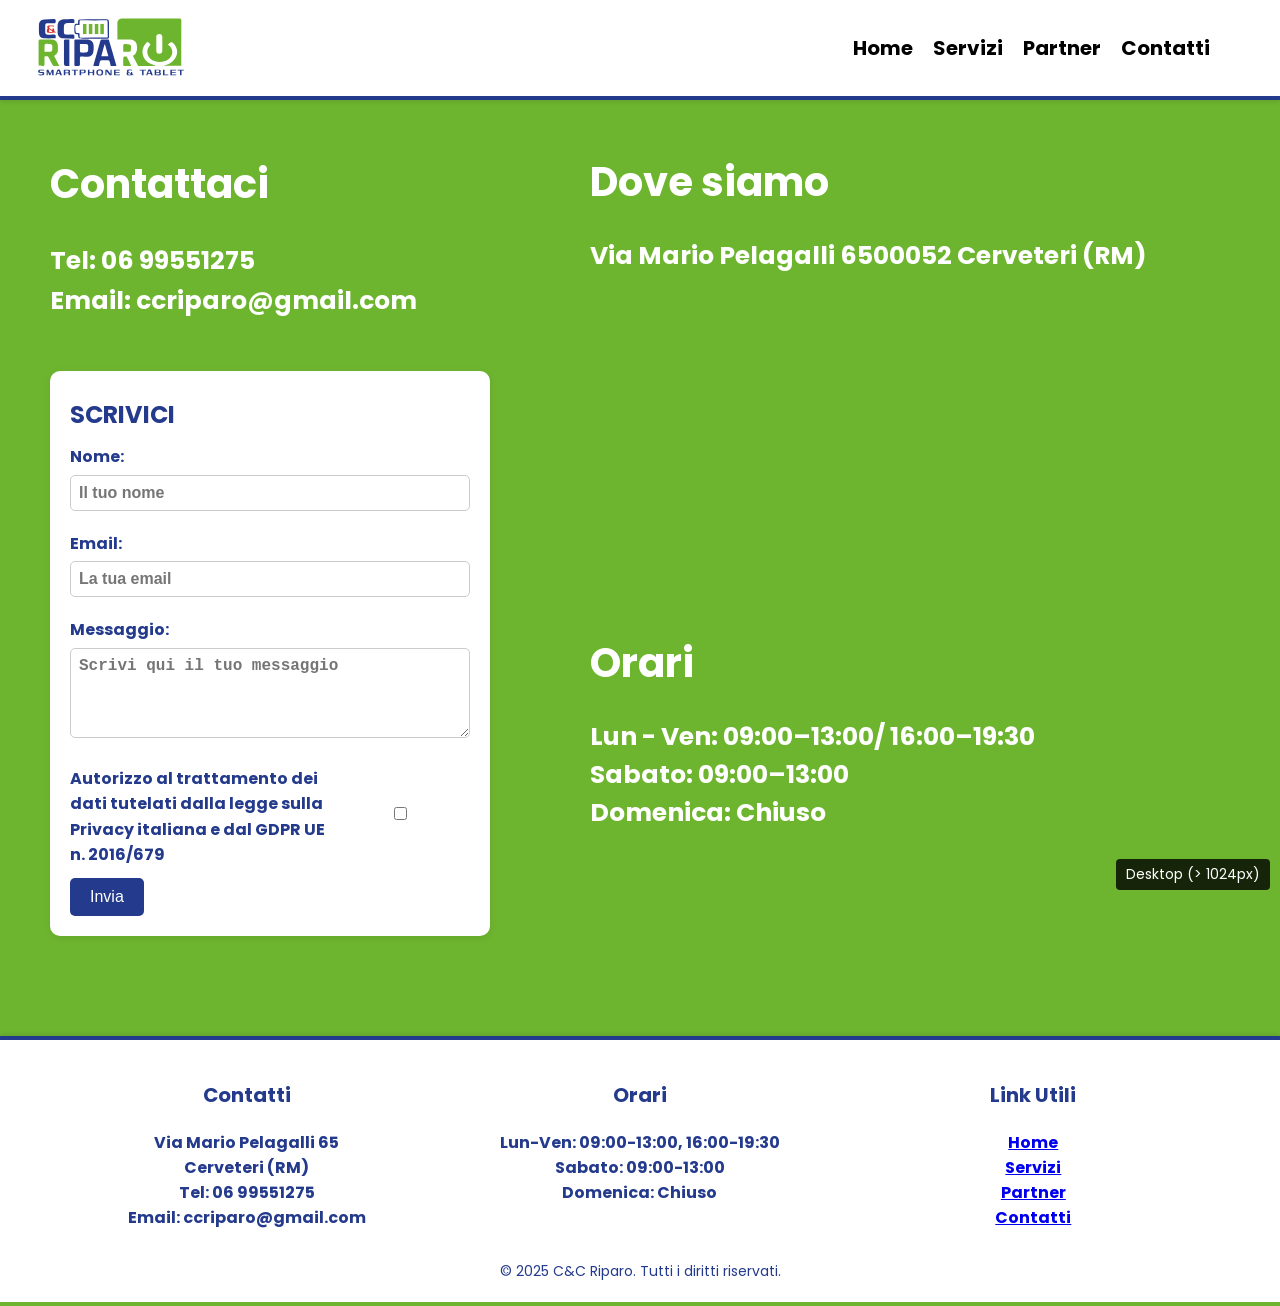
==== commit f2e8b728: "Add files via upload" ====
--- a/dovesiamo.html
+++ b/dovesiamo.html
@@ -26,7 +26,7 @@
             <a href="index.html">Home</a>
             <a href="servizi.html">Servizi</a>
             <a href="partner.html">Partner</a>
-            <a href="dovesiamo.html">Dove siamo</a>
+            <a href="dovesiamo.html">Contatti</a>
         </nav>
     </header>
     <main class="dovesiamo">
@@ -35,27 +35,33 @@
                 <h1>Contattaci</h1>
                 <p>Tel: 06 99551275<br>Email: ccriparo@gmail.com</p>
                 <div class="contatti-form">
-                    <h2>SCRIVICI</h2>
-                    <form action="https://formsubmit.co/giacodilor@gmail.com" method="POST">
-                        <label for="nome">Nome:</label>
-                        <input type="text" id="nome" name="nome" required>
-                    
-                        <label for="email">Email:</label>
-                        <input type="email" id="email" name="email" required>
-                    
-                        <label for="messaggio">Messaggio:</label>
-                        <textarea id="messaggio" name="messaggio" rows="4" required></textarea>
-                    
+                    <h2 style="margin-top:5px; margin-bottom:10px;">SCRIVICI</h2>
+                    <form action="https://formsubmit.co/ccriparo@gmail.com" method="POST">
+                        <label for="nome"><strong>Nome:</strong></label>
+                        <input type="text" id="nome" name="nome" required placeholder="Il tuo nome" style="font-weight:bold;">
+                
+                        <label for="email"><strong>Email:</strong></label>
+                        <input type="email" id="email" name="email" required placeholder="La tua email" style="font-weight:bold;">
+                
+                        <label for="messaggio"><strong>Messaggio:</strong></label>
+                        <textarea id="messaggio" name="messaggio" rows="4" required placeholder="Scrivi qui il tuo messaggio" style="font-weight:bold;"></textarea>
+                
+                        <div style="margin: 10px 0; display: flex; align-items: center;">
+                            <label for="privacy" style="font-weight:bold; display:inline; margin:0;">
+                                Autorizzo al trattamento dei dati tutelati dalla legge sulla Privacy italiana e dal GDPR UE n. 2016/679
+                            </label>
+                            <input type="checkbox" id="privacy" name="privacy" required style="margin-right: 8px;">
+
+                        </div>
+                
                         <button type="submit">Invia</button>
-
                         <input type="hidden" name="_captcha" value="false">
-
                     </form>
                 </div>
             </div>
             <div class="mappa">
                 <h1>Dove siamo</h1>
-                <p><strong>Via Mario Pelagalli 65</strong><br>00052 Cerveteri (RM)</p>
+                <p><strong>Via Mario Pelagalli 65</strong>00052 Cerveteri (RM)</p>
                 <iframe 
                     src="https://www.google.com/maps/embed?pb=!1m18!1m12!1m3!1d2965.4126876349765!2d12.089061511678745!3d41.99141797110961!2m3!1f0!2f0!3f0!3m2!1i1024!2i768!4f13.1!3m3!1m2!1s0x132f535e587359ad%3A0x6fc2f31ea9b25e47!2sC%26C%20RIPARO%20-%20CERVETERI%20-%20TIM%20-%20ILIAD%20-%20SKY%20-%20RIPARAZIONI%20SMARTPHONE%20-%20CONSULENZA%20ENERGIA%2FGAS%20-%20SPEDIZIONI%20DHL%20-%20BRT%20-%20AMAZON!5e0!3m2!1sit!2sit!4v1744712424004!5m2!1sit!2sit" 
                     width="100%" 
@@ -91,7 +97,7 @@
                 <p><a href="index.html">Home</a><br>
                    <a href="servizi.html">Servizi</a><br>
                    <a href="partner.html">Partner</a><br>
-                   <a href="dovesiamo.html">Dove Siamo</a></p>
+                   <a href="dovesiamo.html">Contatti</a></p>
             </div>
         </div>
         <div class="copyright">
--- a/style.css
+++ b/style.css
@@ -70,6 +70,12 @@
     padding: 0 50px 50px 50px;
 }
 
+
+
+.home-container{
+    margin-top: 150px;
+}
+
 .partner {
     margin-right: 50px;
 }
@@ -108,6 +114,7 @@
 .logo img {
     height: 100px;
     width: auto;
+    padding-top: 5px;
 }
 
 .menu {
@@ -248,13 +255,15 @@
     margin: 0;
     padding: 0;
     overflow: hidden;
+    margin-top: 40px;
+
 }
 
 .slideshow-container {
     flex: 1;
     width: 100%;
     height: 0;
-    padding-bottom: 56.25%; /* 16:9 aspect ratio */
+    padding-bottom: 47%; /* 16:9 aspect ratio */
     position: relative;
     overflow: hidden;
     margin: 0;
@@ -284,8 +293,8 @@
     bottom: 0;
     width: 100%;
     padding: 15px;
-    background: rgba(0, 0, 0, 0.5);
-    color: #fff;
+    background: rgba(177, 88, 88, 0);
+    color: #ffffff00;
     text-align: center;
     font-size: 20px;
 }
@@ -303,7 +312,7 @@
     transition: 0.6s ease;
     border-radius: 0 6px 6px 0;
     user-select: none;
-    background: rgba(0, 0, 0, 0.2);
+    background: rgba(0, 0, 0, 0.096);
     text-decoration: none;
     z-index: 2;
 }
@@ -318,7 +327,7 @@
 }
 
 .prev:hover, .next:hover {
-    background-color: rgba(0,0,0,0.8);
+    background-color: rgba(0, 0, 0, 0.452);
 }
 
 /* Dots/Indicatori */
@@ -348,10 +357,10 @@
 /* Dove Siamo */
 .dove-siamo-container {
     display: flex;
-    gap: 5px;
+    gap: 40px;
     align-items: stretch;
     margin: 0;
-    height: 1000px;
+    /*height: 1000px*/;
 }
 
 .indirizzo {
@@ -359,14 +368,17 @@
     font-size: 16px;
     line-height: 1.6;
     margin: 0;
+    max-width: 500px; /* opzionale: limite massimo */
+    
 }
 
 .mappa {
-    flex: 1;
+    flex: 1 1 0;
     max-width: 100%;
     height: 300px;
-    margin: 0 50px 0 0;
-    padding: 0 50px 0 00;
+    margin: 0;
+    padding: 0;
+    
 }
 
 .mappa iframe {
@@ -374,6 +386,9 @@
     height: 100%;
     border: 0;
     border-radius: 5px;
+    display: block;
+    max-width: 300px;
+    box-sizing: border-box;
 }
 
 /* 6. Footer */
@@ -531,6 +546,7 @@
         width: 100%;
         margin-left: 0;
         margin-right: 0;
+        padding-bottom: 120px;
     }
 
     .text-content {
@@ -643,7 +659,7 @@
 
     .slideshow-container {
         height: 0;
-        padding-bottom: 125%; /* 4:5 aspect ratio per mobile */
+        padding-bottom: 133.33%; /* 4:5 aspect ratio per mobile */
         position: relative;
         overflow: hidden;
         margin: 0;
@@ -661,14 +677,15 @@
         width: 100%;
         height: 100%;
         object-fit: cover;
+        max-width: 100%;
+        display: block;
     }
 
     .dove-siamo-container {
         flex-direction: column;
-        align-items: stretch;
         gap: 20px;
-        margin-right: 75px;
-        height: 100%;
+        margin: 0;
+        padding: 0;
     }
     .indirizzo, .mappa {
         width: 100%;
@@ -678,11 +695,11 @@
     }
     .mappa {
         height: 220px;
-        padding: 0;
     }
     .mappa iframe {
         height: 100%;
         min-height: 180px;
+        max-width: 750px;
     }
     
     .footer-content {
@@ -690,6 +707,49 @@
         gap: 20px;
         padding: 0 10px;
     }
+
+    .home-container{
+        margin-top: 40px;
+    }
+    
+    .contatti-form {
+        max-width: 100%;
+        padding: 15px;
+        margin-top: 5px;
+        box-shadow: none;
+    }
+
+    .contatti-form label,
+.contatti-form input::placeholder,
+.contatti-form textarea::placeholder {
+    font-weight: bold;
+}
+    .contatti-form h2 {
+        font-size: 30px;
+        margin-bottom: 15px;
+        margin-top:  5px;
+        font-weight: bold;
+        font-family: 'Poppins', sans-serif;
+    }
+    .contatti-form label {
+        font-size: 16px;
+        margin-top: 8px;
+        margin-bottom: 3px;
+    }
+    .contatti-form input,
+    .contatti-form textarea {
+        font-size: 15px;
+        padding: 6px;
+        margin-bottom: 8px;
+    }
+    .contatti-form button {
+        font-size: 15px;
+        padding: 8px 16px;
+    }
+    .dovesiamo {
+        padding: 0 10px 30px 10px;
+    }
+
 }
 
 @media screen and (max-width: 550px) {
@@ -730,4 +790,47 @@
     .album {
         margin: 20px 25px 50px 0;
     }
+
+}
+
+/* Breakpoint Indicator */
+body::after {
+    content: "Desktop (> 1024px)";
+    position: fixed;
+    bottom: 10px;
+    right: 10px;
+    background: rgba(0, 0, 0, 0.8);
+    color: white;
+    padding: 5px 10px;
+    font-size: 14px;
+    z-index: 9999;
+    border-radius: 4px;
+}
+
+@media screen and (max-width: 1024px) {
+    body::after {
+        content: "Tablet Large (≤ 1024px)";
+        background: rgba(110, 181, 47, 0.8);
+    }
+}
+
+@media screen and (max-width: 768px) {
+    body::after {
+        content: "Tablet (≤ 768px)";
+        background: rgba(36, 58, 140, 0.8);
+    }
+}
+
+@media screen and (max-width: 550px) {
+    body::after {
+        content: "Mobile Large (≤ 550px)";
+        background: rgba(255, 107, 107, 0.8);
+    }
+}
+
+@media screen and (max-width: 480px) {
+    body::after {
+        content: "Mobile Small (≤ 480px)";
+        background: rgba(204, 51, 51, 0.8);
+    }
 }
